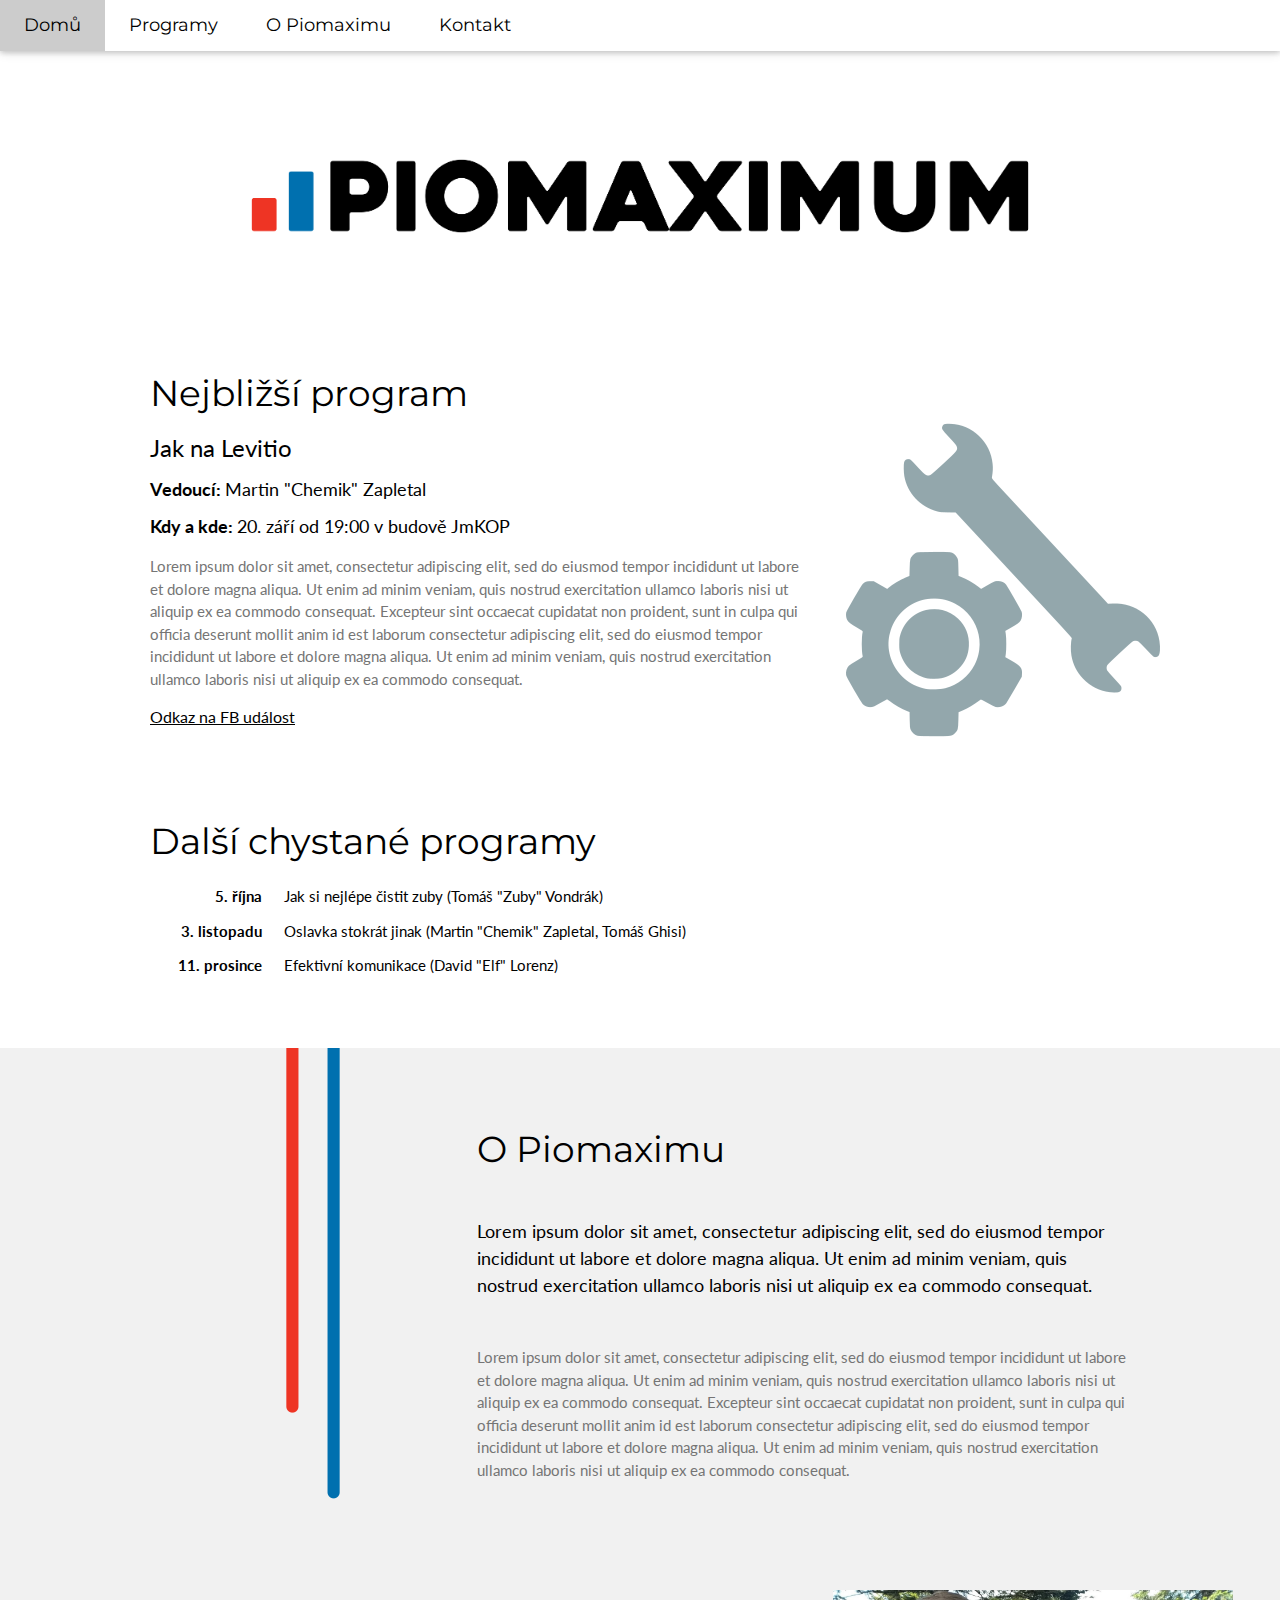
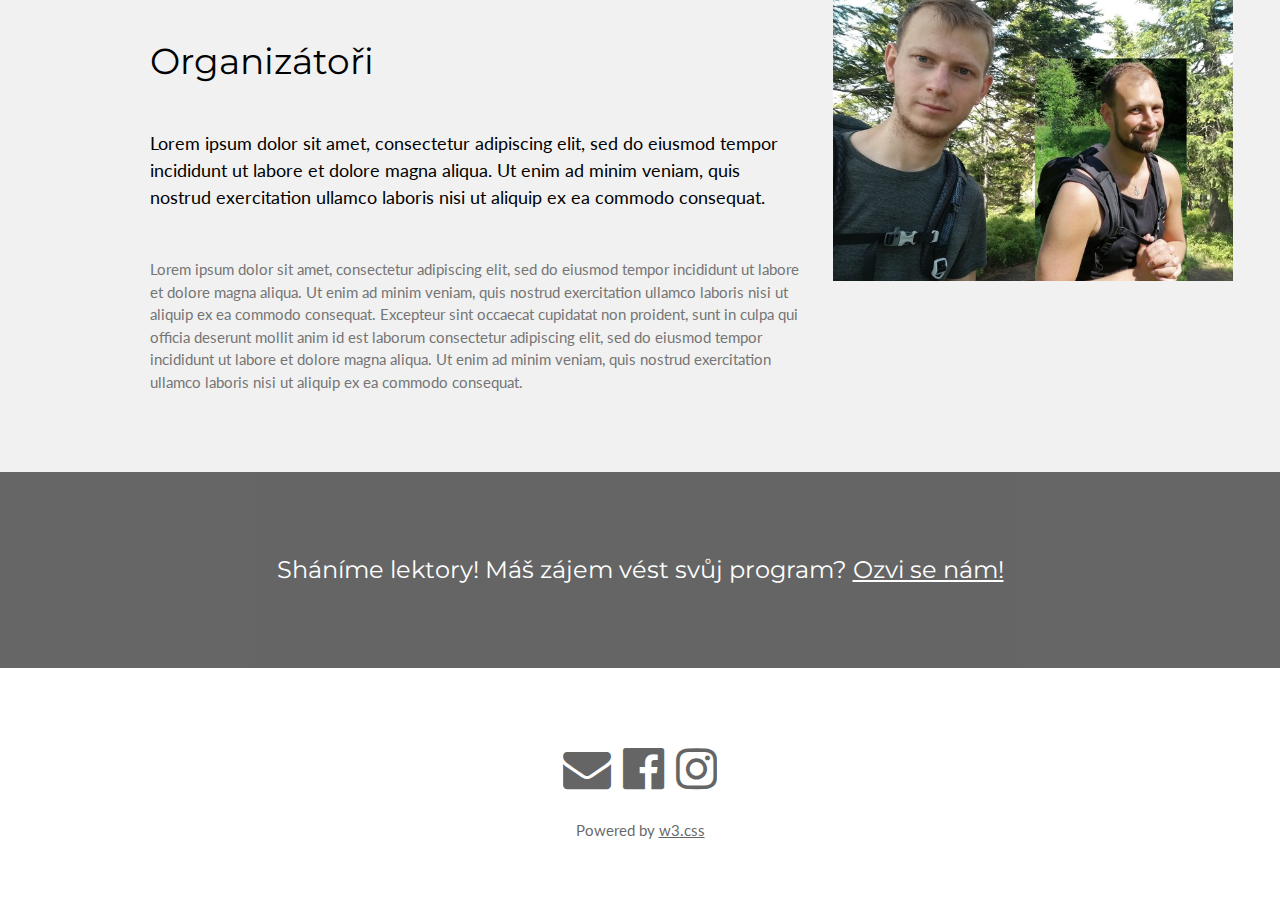
==== index.html @ 611922ac "basic version of the webpage" ====
<!DOCTYPE html>
<html lang="cs">
<head>
<title>Piomaximum</title>
<meta charset="utf-8">
<meta name="viewport" content="width=device-width, initial-scale=1">
<link rel="stylesheet" href="https://www.w3schools.com/w3css/4/w3.css">
<link rel="stylesheet" href="https://fonts.googleapis.com/css?family=Lato">
<link rel="stylesheet" href="https://fonts.googleapis.com/css?family=Montserrat">
<link rel="stylesheet" href="https://cdnjs.cloudflare.com/ajax/libs/font-awesome/4.7.0/css/font-awesome.min.css">
<link rel="stylesheet" href="main.css">
<link rel="shortcut icon" href="img/logo-icon.png" />
<style>
body,h1,h2,h3,h4,h5,h6 {font-family: "Lato", sans-serif}
.w3-bar,h1,button {font-family: "Montserrat", sans-serif}
.fa-anchor,.fa-coffee {font-size:200px}
</style>
</head>
<body>

<!-- Navbar -->
<div class="w3-top">
  <div class="w3-bar w3-white w3-card w3-left-align w3-large">
    <a class="w3-bar-item w3-button w3-hide-medium w3-hide-large w3-right w3-padding-large w3-hover-white w3-large w3-white" href="javascript:void(0);" onclick="myFunction()" title="Toggle Navigation Menu"><i class="fa fa-bars"></i></a>
    <a href="#" class="w3-bar-item w3-button w3-padding-large w3-white">Domů</a>
    <a href="#programy" class="w3-bar-item w3-button w3-hide-small w3-padding-large w3-white">Programy</a>
    <a href="#about" class="w3-bar-item w3-button w3-hide-small w3-padding-large w3-white">O Piomaximu</a>
    <a href="#contact" class="w3-bar-item w3-button w3-hide-small w3-padding-large w3-white">Kontakt</a>
  </div>

  <!-- Navbar on small screens -->
  <div id="navDemo" class="w3-bar-block w3-white w3-hide w3-hide-large w3-hide-medium w3-large">
    <a href="#programy" class="w3-bar-item w3-button w3-padding-large" onclick="myFunction()">Programy</a>
    <a href="#about" class="w3-bar-item w3-button w3-padding-large" onclick="myFunction()">O Piomaximu</a>
    <a href="#contact" class="w3-bar-item w3-button w3-padding-large" onclick="myFunction()">Kontakt</a>
  </div>
</div>

<!-- Header -->
<header class="w3-container w3-center" style="padding: 100px 0px 0px 0px;">
  <img src="img/logo-safezone.png" alt="Piomaximum" />
</header>

<!-- First Grid -->
<div id="programy" class="w3-row-padding w3-padding-64 w3-container">
  <div class="w3-content">
    <div class="w3-twothird">
      <h1>Nejbližší program</h1>
      <h3>Jak na Levitio</h3>
      <h5><strong>Vedoucí: </strong>Martin "Chemik" Zapletal</h5>
      <h5><strong>Kdy a kde: </strong>20. září od 19:00 v budově JmKOP</h5>

      <p class="w3-text-grey">Lorem ipsum dolor sit amet, consectetur adipiscing elit, sed do eiusmod tempor incididunt ut labore et dolore magna aliqua. Ut enim ad minim veniam, quis nostrud exercitation ullamco laboris nisi ut aliquip ex ea commodo consequat. Excepteur sint
        occaecat cupidatat non proident, sunt in culpa qui officia deserunt mollit anim id est laborum consectetur adipiscing elit, sed do eiusmod tempor incididunt ut labore et dolore magna aliqua. Ut enim ad minim veniam, quis nostrud exercitation ullamco
        laboris nisi ut aliquip ex ea commodo consequat.</p>

      <a href="#"><h6>Odkaz na FB událost</h6></a>
    </div>

    <div class="w3-third w3-padding-24 w3-center">
      <img src="img/icon-workshop.png" />
    </div>

    <div class="w3-twothird">
      <h1>Další chystané programy</h1>
      <table class="timetable">
        <tr><th>5. října</th><td>Jak si nejlépe čistit zuby (Tomáš "Zuby" Vondrák)</td></tr>
        <tr><th>3. listopadu</th><td>Oslavka stokrát jinak (Martin "Chemik" Zapletal, Tomáš Ghisi)</td></tr>
        <tr><th>11. prosince</th><td>Efektivní komunikace (David "Elf" Lorenz)</td></tr>
      </table>
    </div>
  </div>
</div>

<!-- Second Grid -->
<div id="about" class="w3-row-padding w3-light-grey w3-container">
  <div class="w3-content">
    <div class="w3-third w3-center">
      <div class="linesdown"></div>
    </div>

    <div class="w3-twothird w3-padding-64">
      <h1>O Piomaximu</h1>
      <h5 class="w3-padding-32">Lorem ipsum dolor sit amet, consectetur adipiscing elit, sed do eiusmod tempor incididunt ut labore et dolore magna aliqua. Ut enim ad minim veniam, quis nostrud exercitation ullamco laboris nisi ut aliquip ex ea commodo consequat.</h5>

      <p class="w3-text-grey">Lorem ipsum dolor sit amet, consectetur adipiscing elit, sed do eiusmod tempor incididunt ut labore et dolore magna aliqua. Ut enim ad minim veniam, quis nostrud exercitation ullamco laboris nisi ut aliquip ex ea commodo consequat. Excepteur sint
        occaecat cupidatat non proident, sunt in culpa qui officia deserunt mollit anim id est laborum consectetur adipiscing elit, sed do eiusmod tempor incididunt ut labore et dolore magna aliqua. Ut enim ad minim veniam, quis nostrud exercitation ullamco
        laboris nisi ut aliquip ex ea commodo consequat.</p>
    </div>

    <div class="w3-twothird w3-padding-64">
      <h1>Organizátoři</h1>
      <h5 class="w3-padding-32">Lorem ipsum dolor sit amet, consectetur adipiscing elit, sed do eiusmod tempor incididunt ut labore et dolore magna aliqua. Ut enim ad minim veniam, quis nostrud exercitation ullamco laboris nisi ut aliquip ex ea commodo consequat.</h5>

      <p class="w3-text-grey">Lorem ipsum dolor sit amet, consectetur adipiscing elit, sed do eiusmod tempor incididunt ut labore et dolore magna aliqua. Ut enim ad minim veniam, quis nostrud exercitation ullamco laboris nisi ut aliquip ex ea commodo consequat. Excepteur sint
        occaecat cupidatat non proident, sunt in culpa qui officia deserunt mollit anim id est laborum consectetur adipiscing elit, sed do eiusmod tempor incididunt ut labore et dolore magna aliqua. Ut enim ad minim veniam, quis nostrud exercitation ullamco
        laboris nisi ut aliquip ex ea commodo consequat.</p>
    </div>

    <div class="w3-third w3-center photo">
      <img src="img/org.jpg" ale="Organizátoři" />
    </div>
  </div>
</div>

<div id="contact" class="w3-container w3-black w3-center w3-opacity w3-padding-64">
    <h1 class="w3-margin w3-xlarge">Sháníme lektory! Máš zájem vést svůj program? <a href="https://docs.google.com/forms/d/e/1FAIpQLSc0qoqgLFYXaPiJARWmDNMSZYFFIvH8Bu3zEe-0TD1QELENYA/viewform?usp=sf_link" target="_blank">Ozvi se nám!</a></h1>
</div>

<!-- Footer -->
<footer class="w3-container w3-padding-64 w3-center w3-opacity">
  <div class="w3-xxxlarge">
    <a href="mailto:david@stezka.org?subject=Piomaximum" target="_blank"><i class="fa fa-envelope w3-hover-opacity"></i></a>
    <a href="https://www.facebook.com/piomaximum" target="_blank"><i class="fa fa-facebook-official w3-hover-opacity"></i></a>
    <a href="https://www.instagram.com/piomaximum/" target="_blank"><i class="fa fa-instagram w3-hover-opacity"></i></a>
 </div>
 <p>Powered by <a href="https://www.w3schools.com/w3css/default.asp" target="_blank">w3.css</a></p>
</footer>

<script>
// Used to toggle the menu on small screens when clicking on the menu button
function myFunction() {
  var x = document.getElementById("navDemo");
  if (x.className.indexOf("w3-show") == -1) {
    x.className += " w3-show";
  } else {
    x.className = x.className.replace(" w3-show", "");
  }
}
</script>

</body>
</html>
---- main.css ----
@media screen and (min-width: 601px) {
    header img {
        width: 70%;
    }
}

@media screen and (max-width: 600px) {
    header img {
        width: 100%;
    }
}

@media screen and (min-width: 601px) {
    .linesup, .linesdown {
        height: 512px;
    }

    .linesup {
        background: url("img/lines-up.png") no-repeat center;
    }

    .linesdown {
        background: url("img/lines-down.png") no-repeat center;
    }
}

@media screen and (max-width: 600px) {
    .linesup, .linesdown {
        display: none;
    }
}

.timetable td, th {
    padding: 5px 10px;
    min-width: 120px;
}

.timetable th {
    font-weight: bold;
    text-align: right;
}

.photo img {
    text-align: center;
    max-width: 400px;
    max-height: 400px;
    margin: 30px;
}
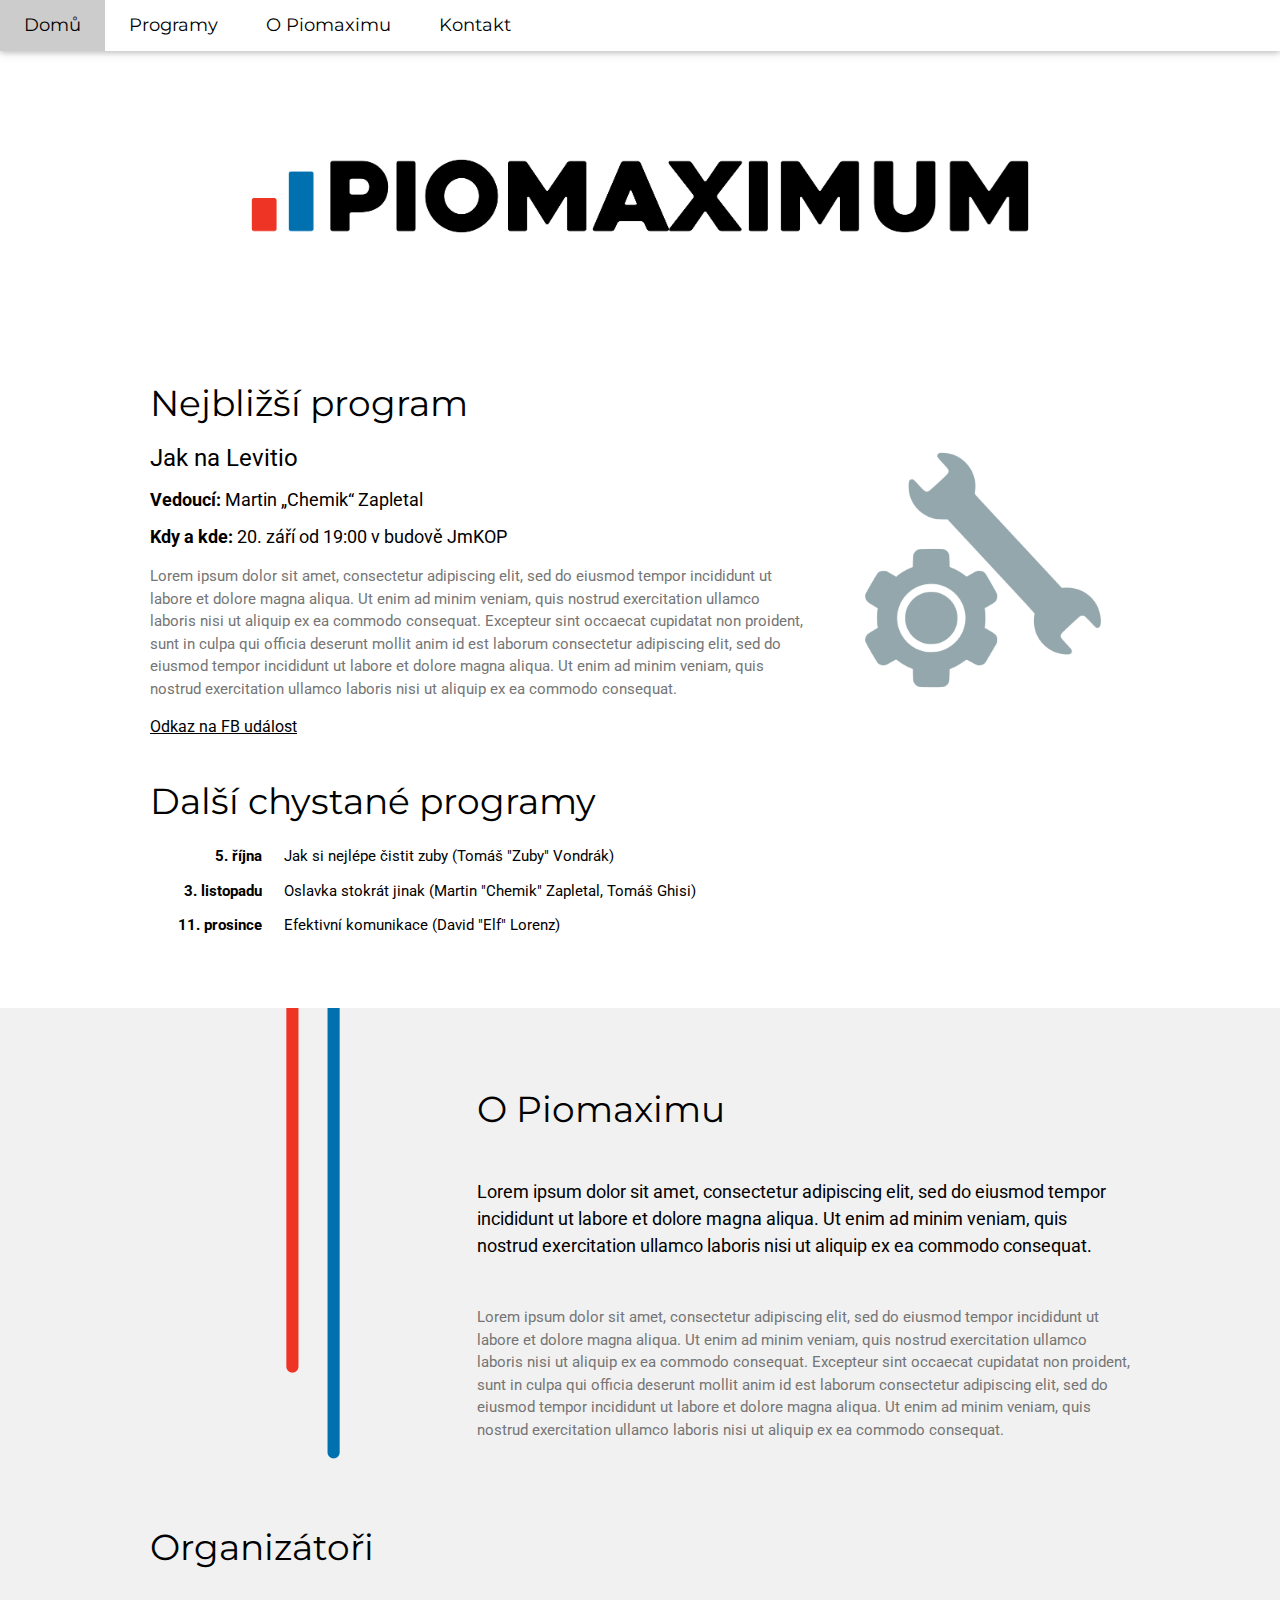
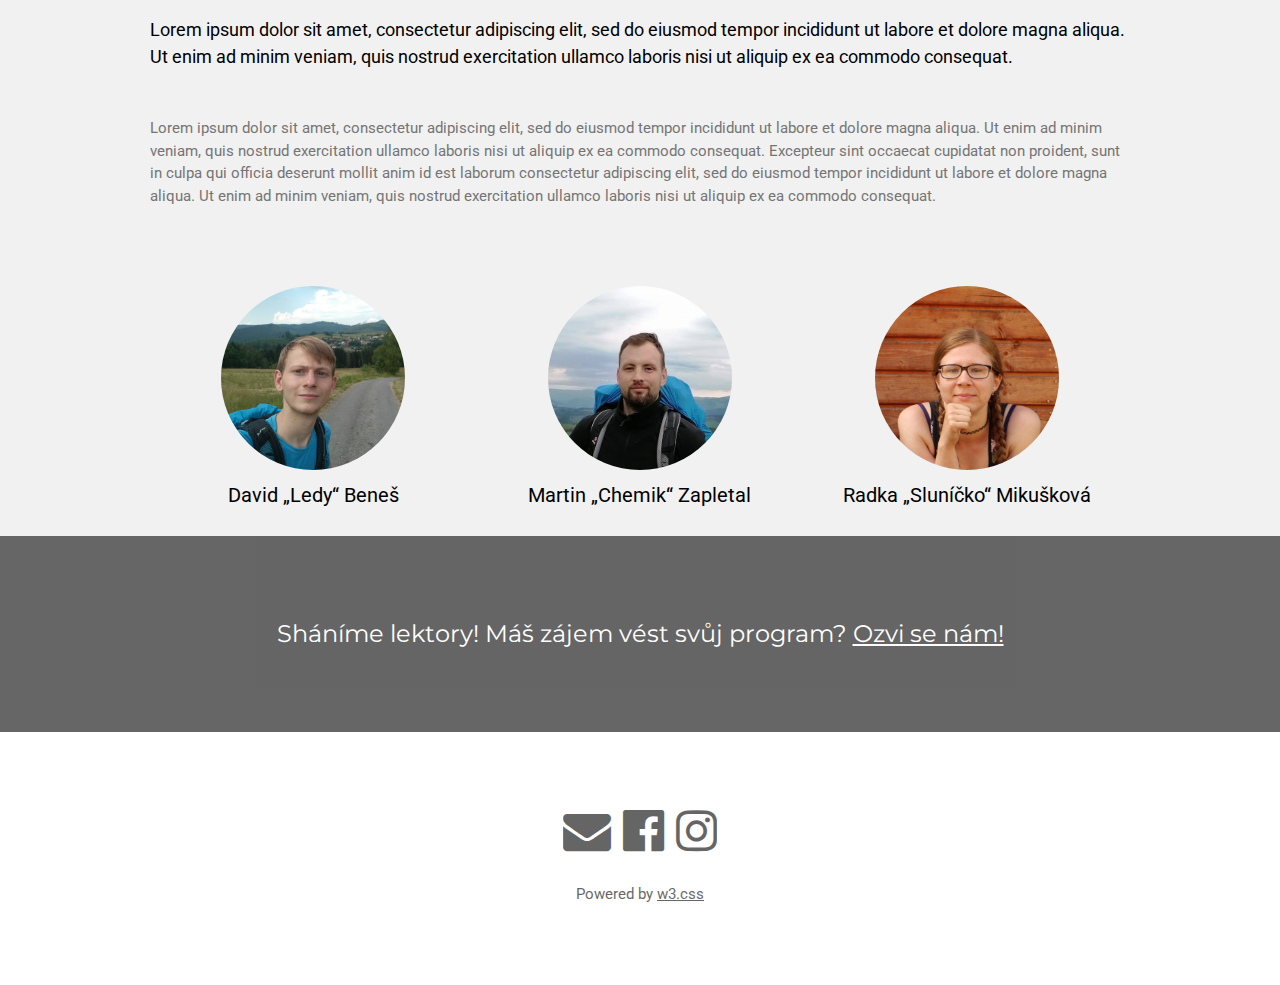
==== commit 526da414: "Updated 'about' section" ====
--- a/index.html
+++ b/index.html
@@ -5,13 +5,13 @@
 <meta charset="utf-8">
 <meta name="viewport" content="width=device-width, initial-scale=1">
 <link rel="stylesheet" href="https://www.w3schools.com/w3css/4/w3.css">
-<link rel="stylesheet" href="https://fonts.googleapis.com/css?family=Lato">
+<link rel="stylesheet" href="https://fonts.googleapis.com/css?family=Roboto">
 <link rel="stylesheet" href="https://fonts.googleapis.com/css?family=Montserrat">
 <link rel="stylesheet" href="https://cdnjs.cloudflare.com/ajax/libs/font-awesome/4.7.0/css/font-awesome.min.css">
 <link rel="stylesheet" href="main.css">
 <link rel="shortcut icon" href="img/logo-icon.png" />
 <style>
-body,h1,h2,h3,h4,h5,h6 {font-family: "Lato", sans-serif}
+body,h1,h2,h3,h4,h5,h6 {font-family: "Roboto", sans-serif}
 .w3-bar,h1,button {font-family: "Montserrat", sans-serif}
 .fa-anchor,.fa-coffee {font-size:200px}
 </style>
@@ -21,7 +21,7 @@
 <!-- Navbar -->
 <div class="w3-top">
   <div class="w3-bar w3-white w3-card w3-left-align w3-large">
-    <a class="w3-bar-item w3-button w3-hide-medium w3-hide-large w3-right w3-padding-large w3-hover-white w3-large w3-white" href="javascript:void(0);" onclick="myFunction()" title="Toggle Navigation Menu"><i class="fa fa-bars"></i></a>
+    <a class="w3-bar-item w3-button w3-hide-medium w3-hide-large w3-right w3-padding-large w3-hover-white w3-large w3-white" href="javascript:void(0);" onclick="toggleMenu()" title="Toggle Navigation Menu"><i class="fa fa-bars"></i></a>
     <a href="#" class="w3-bar-item w3-button w3-padding-large w3-white">Domů</a>
     <a href="#programy" class="w3-bar-item w3-button w3-hide-small w3-padding-large w3-white">Programy</a>
     <a href="#about" class="w3-bar-item w3-button w3-hide-small w3-padding-large w3-white">O Piomaximu</a>
@@ -30,9 +30,9 @@
 
   <!-- Navbar on small screens -->
   <div id="navDemo" class="w3-bar-block w3-white w3-hide w3-hide-large w3-hide-medium w3-large">
-    <a href="#programy" class="w3-bar-item w3-button w3-padding-large" onclick="myFunction()">Programy</a>
-    <a href="#about" class="w3-bar-item w3-button w3-padding-large" onclick="myFunction()">O Piomaximu</a>
-    <a href="#contact" class="w3-bar-item w3-button w3-padding-large" onclick="myFunction()">Kontakt</a>
+    <a href="#programy" class="w3-bar-item w3-button w3-padding-large" onclick="toggleMenu()">Programy</a>
+    <a href="#about" class="w3-bar-item w3-button w3-padding-large" onclick="toggleMenu()">O Piomaximu</a>
+    <a href="#contact" class="w3-bar-item w3-button w3-padding-large" onclick="toggleMenu()">Kontakt</a>
   </div>
 </div>
 
@@ -47,7 +47,7 @@
     <div class="w3-twothird">
       <h1>Nejbližší program</h1>
       <h3>Jak na Levitio</h3>
-      <h5><strong>Vedoucí: </strong>Martin "Chemik" Zapletal</h5>
+      <h5><strong>Vedoucí: </strong>Martin „Chemik“ Zapletal</h5>
       <h5><strong>Kdy a kde: </strong>20. září od 19:00 v budově JmKOP</h5>
 
       <p class="w3-text-grey">Lorem ipsum dolor sit amet, consectetur adipiscing elit, sed do eiusmod tempor incididunt ut labore et dolore magna aliqua. Ut enim ad minim veniam, quis nostrud exercitation ullamco laboris nisi ut aliquip ex ea commodo consequat. Excepteur sint
@@ -57,11 +57,11 @@
       <a href="#"><h6>Odkaz na FB událost</h6></a>
     </div>
 
-    <div class="w3-third w3-padding-24 w3-center">
+    <div class="w3-third w3-padding-24 w3-center photo">
       <img src="img/icon-workshop.png" />
     </div>
 
-    <div class="w3-twothird">
+    <div>
       <h1>Další chystané programy</h1>
       <table class="timetable">
         <tr><th>5. října</th><td>Jak si nejlépe čistit zuby (Tomáš "Zuby" Vondrák)</td></tr>
@@ -88,7 +88,7 @@
         laboris nisi ut aliquip ex ea commodo consequat.</p>
     </div>
 
-    <div class="w3-twothird w3-padding-64">
+    <div class="w3-padding-64">
       <h1>Organizátoři</h1>
       <h5 class="w3-padding-32">Lorem ipsum dolor sit amet, consectetur adipiscing elit, sed do eiusmod tempor incididunt ut labore et dolore magna aliqua. Ut enim ad minim veniam, quis nostrud exercitation ullamco laboris nisi ut aliquip ex ea commodo consequat.</h5>
 
@@ -97,8 +97,19 @@
         laboris nisi ut aliquip ex ea commodo consequat.</p>
     </div>
 
-    <div class="w3-third w3-center photo">
-      <img src="img/org.jpg" ale="Organizátoři" />
+    <div>
+      <div class="w3-third w3-center w3-margin-bottom">
+        <img class="w3-badge w3-transparent smallimg" src="img/ledy.jpg" alt="Organizátoři" />
+        <h4>David „Ledy“ Beneš</h4>
+      </div>
+      <div class="w3-third w3-center w3-margin-bottom">
+        <img class="w3-badge w3-transparent smallimg" src="img/chemik.jpg" alt="Organizátoři" />
+        <h4>Martin „Chemik“ Zapletal</h4>
+      </div>
+      <div class="w3-third w3-center w3-margin-bottom">
+        <img class="w3-badge w3-transparent smallimg" src="img/slunicko.jpg" alt="Organizátoři" />
+        <h4>Radka „Sluníčko“ Mikušková</h4>
+      </div>
     </div>
   </div>
 </div>
@@ -119,7 +130,7 @@
 
 <script>
 // Used to toggle the menu on small screens when clicking on the menu button
-function myFunction() {
+function toggleMenu() {
   var x = document.getElementById("navDemo");
   if (x.className.indexOf("w3-show") == -1) {
     x.className += " w3-show";
--- a/main.css
+++ b/main.css
@@ -43,7 +43,15 @@
 
 .photo img {
     text-align: center;
-    max-width: 400px;
-    max-height: 400px;
+    max-width: 300px;
+    max-height: 300px;
     margin: 30px;
+}
+
+.smallimg {
+    max-width: 200px;
+}
+
+.margin-bottom {
+    margin-bottom: 100px;
 }